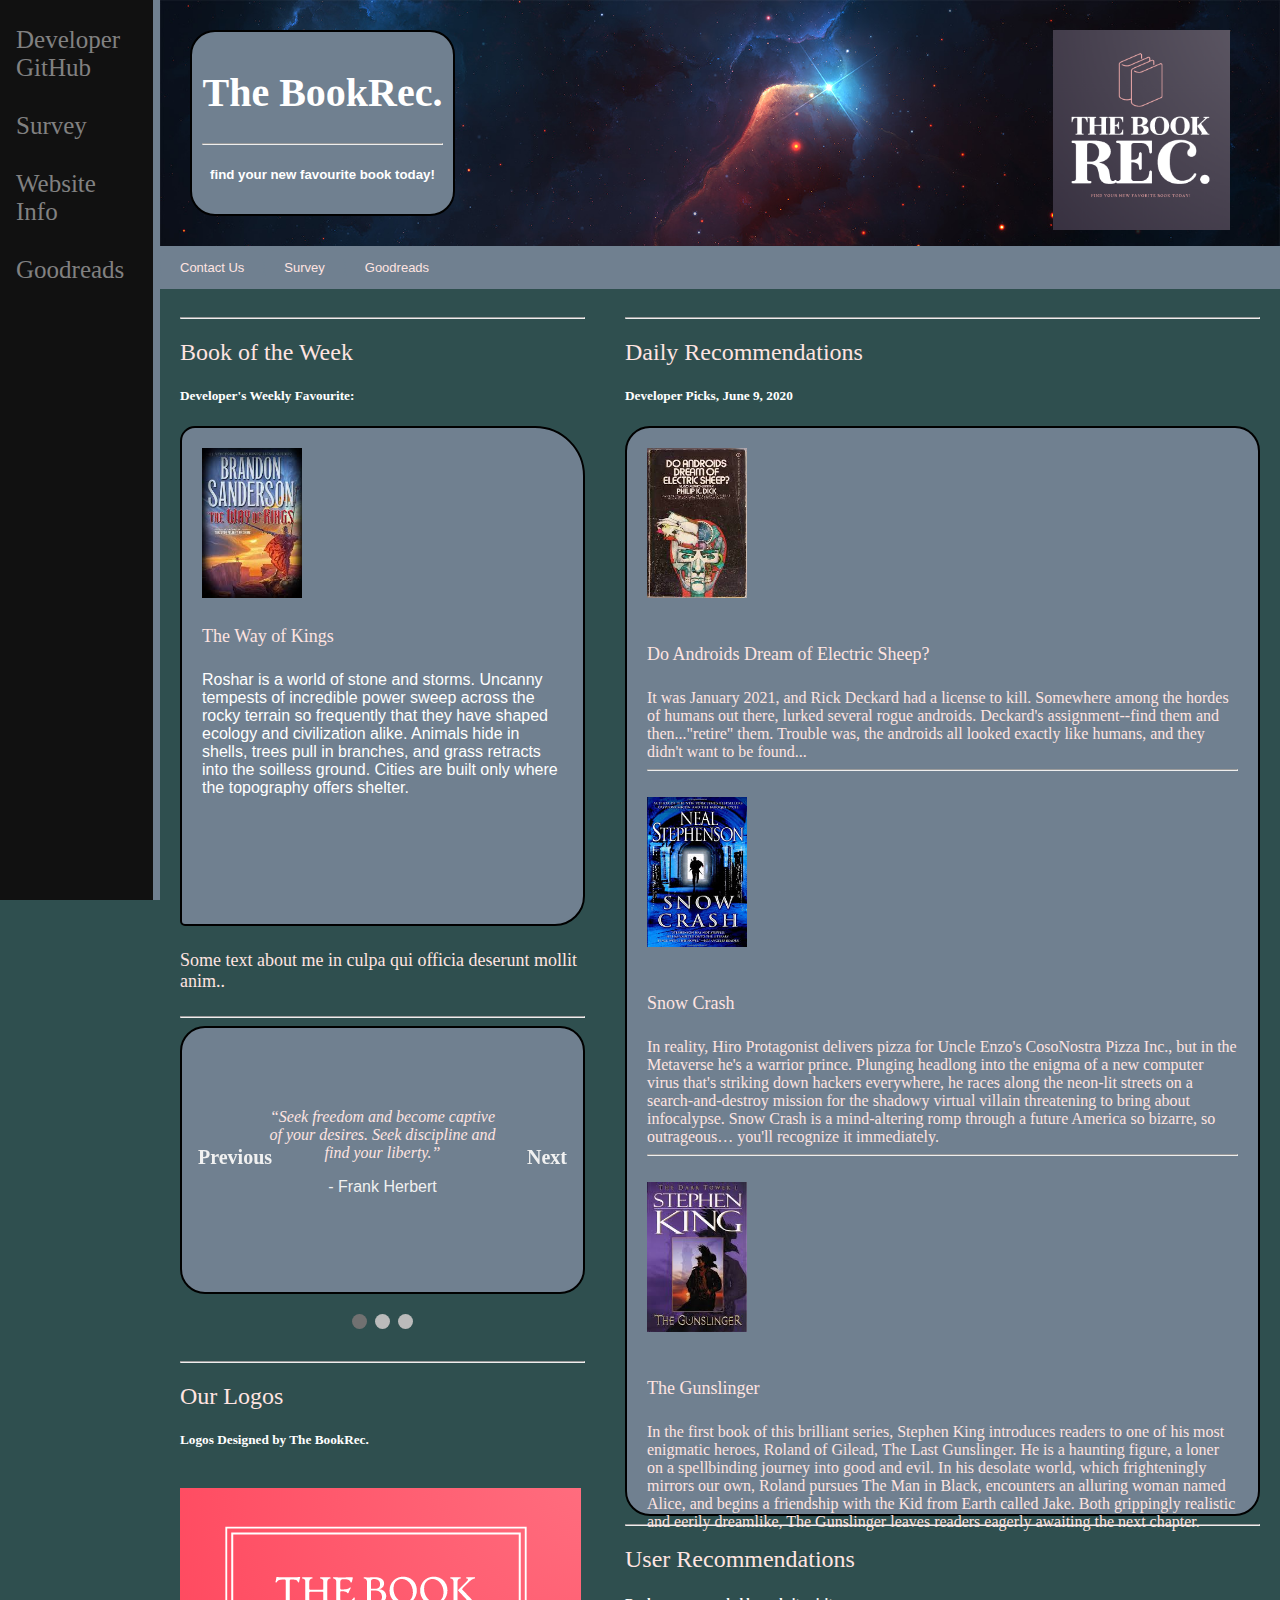
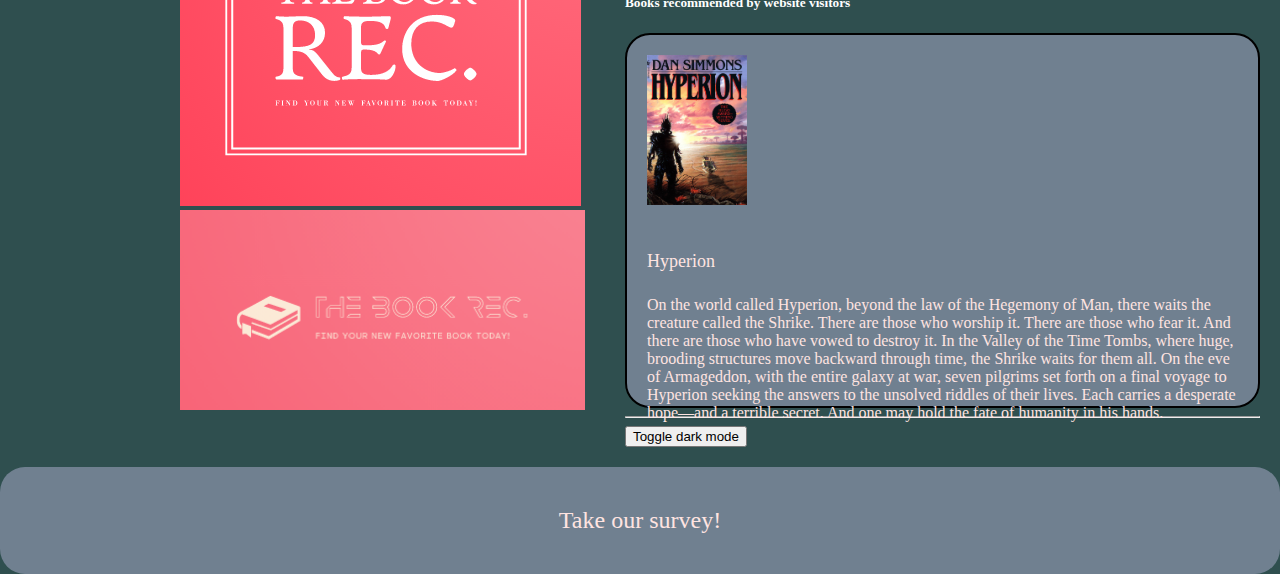
==== index.html @ bb547b55 "Add files via upload" ====
<!doctype HTML>
<html>
  
<head>
<title>The BookRec.</title>
<link rel="stylesheet" type="text/css" href="bookrec.css">
</head>
<body>
<div class="right">
<div class="header">
    <img src="unnamed.png" alt="bookrec" class="content" height="200px">
<div class="fakeimg2">

<h1>The BookRec.</h1>
    
  <hr>
  <h5>find your new favourite book today!</h5>
    
</div>
    </div>
    </div>    
   
<div class="right">
<div class="navbar">

    <a href='BookRecAbout.html' class="btn">Contact Us</a>
    <a href='BookRecSurvey.html' class="btn">Survey</a>
    <a href='https://www.goodreads.com/user/show/80505896-riley' class="btn">Goodreads</a>
    
  </div>
    </div>
    
    
<div class="right">
<!-- The flexible grid (content) -->
<div class="row">
  <div class="side">
    <hr>
    <h2>Book of the Week</h2>
    <h5>Developer's Weekly Favourite:</h5>
    <div class="fakeimg3" style="height:500px;">
        
        <img src="download (2).jfif" alt="image" width="100" height="150">
        <br>
        <h4>The Way of Kings</h4>
        
        <p>Roshar is a world of stone and storms. Uncanny tempests of incredible power sweep across the rocky terrain so frequently that they have shaped ecology and civilization alike. Animals hide in shells, trees pull in branches, and grass retracts into the soilless ground. Cities are built only where the topography offers shelter.</p>
      </div>
    <h4>Some text about me in culpa qui officia deserunt mollit anim..</h4>
    <hr>

   <div class="slideshow-container">

<div class="mySlides">
  <q>Seek freedom and become captive of your desires. Seek discipline and find your liberty.</q>
  <p class="author">- Frank Herbert</p>
</div>

<div class="mySlides">
  <q>The purpose of a storyteller is not to tell you how to think, but to give you questions to think upon.</q>
  <p class="author">- Brandon Sanderson</p>
</div>

<div class="mySlides">
  <q>The degree of civilization in a society can be judged by entering its prisons.</q>
  <p class="author">- Fyodor Dostoevsky</p>
</div>

<a class="prev" onclick="plusSlides(-1)">Previous</a>
<a class="next" onclick="plusSlides(1)">Next</a>

</div>

<div class="dot-container">
  <span class="dot" onclick="currentSlide(1)"></span> 
  <span class="dot" onclick="currentSlide(2)"></span> 
  <span class="dot" onclick="currentSlide(3)"></span> 
</div>

<script>
var slideIndex = 1;
showSlides(slideIndex);

function plusSlides(n) {
  showSlides(slideIndex += n);
}

function currentSlide(n) {
  showSlides(slideIndex = n);
}

function showSlides(n) {
  var i;
  var slides = document.getElementsByClassName("mySlides");
  var dots = document.getElementsByClassName("dot");
  if (n > slides.length) {slideIndex = 1}    
  if (n < 1) {slideIndex = slides.length}
  for (i = 0; i < slides.length; i++) {
      slides[i].style.display = "none";  
  }
  for (i = 0; i < dots.length; i++) {
      dots[i].className = dots[i].className.replace(" active", "");
  }
  slides[slideIndex-1].style.display = "block";  
  dots[slideIndex-1].className += " active";
}
</script>

      <hr>
      <h2>Our Logos</h2>
      <h5>Logos Designed by The BookRec.</h5>
      <br>
      
  <img src="image(3).png">
      <br>
 <img src="image(2).png">
  </div>
  <div class="main">
    <hr>
    <h2>Daily Recommendations</h2>
    <h5>Developer Picks, June 9, 2020</h5>
    <div class="fakeimg" style="height:1090px;"><img src="download (3).jfif" alt="Book" width="100" height="150">
        <br>
        <br>
        <h4>Do Androids Dream of Electric Sheep?</h4>
        
        It was January 2021, and Rick Deckard had a license to kill.
Somewhere among the hordes of humans out there, lurked several rogue androids. Deckard's assignment--find them and then..."retire" them. Trouble was, the androids all looked exactly like humans, and they didn't want to be found...
        <br>
        <hr>
        <br>
        <img src="download (4).jfif" alt="Italian Trulli" width="100" height="150">
        <br>
        <br>
        <h4>Snow Crash</h4>
        
        In reality, Hiro Protagonist delivers pizza for Uncle Enzo's CosoNostra Pizza Inc., but in the Metaverse he's a warrior prince. Plunging headlong into the enigma of a new computer virus that's striking down hackers everywhere, he races along the neon-lit streets on a search-and-destroy mission for the shadowy virtual villain threatening to bring about infocalypse. Snow Crash is a mind-altering romp through a future America so bizarre, so outrageous… you'll recognize it immediately.
        <hr>
      <br><img src="download (5).jfif" alt="Italian Trulli" width="100" height="150">
        <br>
        <br>
        <h4>The Gunslinger</h4>
        
        In the first book of this brilliant series, Stephen King introduces readers to one of his most enigmatic heroes, Roland of Gilead, The Last Gunslinger. He is a haunting figure, a loner on a spellbinding journey into good and evil. In his desolate world, which frighteningly mirrors our own, Roland pursues The Man in Black, encounters an alluring woman named Alice, and begins a friendship with the Kid from Earth called Jake. Both grippingly realistic and eerily dreamlike, The Gunslinger leaves readers eagerly awaiting the next chapter.
        
        <br>
        
        <br>
      
      </div>
  
    <hr>
    <h2>User Recommendations</h2>
    <h5>Books recommended by website visitors</h5>
    <div class="fakeimg" style="height:375px;"><img src="4956467008_bc6764a474_c.jpg" alt="Italian Trulli" width="100" height="150">
      <br>
        <br>
        <h4>Hyperion</h4>
        
        On the world called Hyperion, beyond the law of the Hegemony of Man, there waits the creature called the Shrike. There are those who worship it. There are those who fear it. And there are those who have vowed to destroy it. In the Valley of the Time Tombs, where huge, brooding structures move backward through time, the Shrike waits for them all. On the eve of Armageddon, with the entire galaxy at war, seven pilgrims set forth on a final voyage to Hyperion seeking the answers to the unsolved riddles of their lives. Each carries a desperate hope—and a terrible secret. And one may hold the fate of humanity in his hands. 
        <br>
        
      </div>
  
    <hr>
      <button onclick="myFunction()">Toggle dark mode</button>
  </div>
</div>
    </div> 
<div class="sidenav">
  <a href="https://github.com/rileyjones-stack">Developer <br>GitHub</a>
    <br>

  <a href="BookRecSurvey.html">Survey</a>
    <br>
  <a href="BookRecAbout.html">Website <br> Info</a>
    <br>
  <a href="https://www.goodreads.com/user/show/80505896-riley">Goodreads</a>
  
        
    


  
    </div>


<script>
function myFunction() {
   
   var element = document.body;
   element.classList.toggle("dark-mode");
   
}
</script>
    
<div class="footer">
  <h2><span class="blinking">Take our survey!</span></h2>
</div>
  
  </body>
</html>
---- bookrec.css ----
* {
  box-sizing: border-box;
  }

/* hyperlink styling */
a { 
text-decoration: none;
}
 
/* this creates the button and the size of it */
.btn {
  background-color: #708090;
  border: none;
  color: black;
  padding: 10px 20px;
  text-align: center;
  font-size: 16px;
  transition: 0.3s;
  border-radius: 25px;
}
    
 
/* this causes the fade colour */
.btn:hover {
  background-color: #708090;
  color: white;
}
 
/*creates navbar*/
.navbar {
  overflow: hidden;
  background-color: #708090;
  position: sticky;
  position: -webkit-sticky;
  top: 0;
    
}
    


/* Style the navigation bar links */
.navbar a {
  float: left;
  display: block;
  color: #FFE4E1;
  font-family: "Lucida Sans Unicode", "Lucida Grande", sans-serif;
  font-size: small;
  text-align: center;
  padding: 14px 20px;
  text-decoration: none;
}


/* Right-aligned link button at top */
.navbar a.right {
  float: right;
}

/* Change color on hover */
.navbar a:hover {
  background-color: #2F4F4F;
  color: #FFE4E1;
}

/* Active/current link */
.navbar a.active {
  background-color: #000080;
  color: ;
}

    p {
        color: white;
        font-family: "Lucida Sans Unicode", "Lucida Grande", sans-serif;
    }

body {
background-color: #2F4F4F;
font-family: "Times New Roman", Times, serif;
margin: 0;
background-image: url("");
    background-repeat: no-repeat;
    background-size: cover;


}

div {
color: #FFE4E1;
 word-wrap: break-word; 

}

/* try header with and without padding */
.header {
padding: 30px;
text-align: center;
background-color: #4682B4;
background-image: url("image(1).png");
    background-repeat: no-repeat;
    background-size: cover;
transition: 0.2s;

}
    
    

/* Column container */
.row {  
  display: flex;
  flex-wrap: wrap;

  
}

/* Create two unequal columns that sits next to each other */
/* Sidebar/left column */
.side {
  flex: 30%;
  
  padding: 20px;
}
  
/* Main column */
.main {
  flex: 60%;
  
  padding: 20px;
}
  
h5 {

  color: #FFFFFF;
  }
  


/* Fake image, just for this example */
.fakeimg {
  background-color:  	#708090;              
  width: 100%;
  padding: 20px;
  color: #FFE4E1;
  
  border-radius: 25px;
 
  border: 2px solid #000000;
  
  }
    
.fakeimg2 {
  background-color:  #708090;
  width: 25%;
  padding: 10px;
  color: #FFE4E1;
  font-family: "Lucida Sans Unicode", "Lucida Grande", sans-serif;
  border-radius: 25px;
  border: 2px solid #000000;
  }
    
.fakeimg3 {
  background-color:  #708090;
  width: 100%;
  padding: 20px;
  color: #FFE4E1;
  font-family: "Lucida Sans Unicode", "Lucida Grande", sans-serif;
  border-radius: 15px 50px 30px 5px;
  border: 2px solid #000000;
 
  }
    
    .right{
       margin-left: 160px;  
    }
    
.fakeimg4 {
  background-color:  	#708090;              
  width: 100%;
  padding: 10px;
  color: #FFE4E1;
  
 
 
  border: 4px solid #000000;
  
  }


/* Responsive layout - when the screen is less than 700px wide, make the two columns stack on top of each other instead of next to each other */
@media screen and (max-width: 700px) {
  .row, .navbar {   
    flex-direction: column;
  }
}
 
/* adds the blinking text to our footer */
.blinking{
    animation:blinkingText 1.2s infinite;
}
@keyframes blinkingText{
    0%{     color: #FFE4E1;    }
    49%{    color: #FFE4E1; }
    60%{    color: transparent; }
    99%{    color:transparent;  }
    100%{   color: #FFE4E1;    }
}

/* Footer */
.footer {
  padding: 20px;
  text-align: center;
  background: #708090;
  color: #FFE4E1;
  border-radius: 25px;
  
}
    /* main header styling */
    h1 {
        color: #FFFFFF;
        font-family: 'Bebas Neue';font-size: 40px;
       
    }

    h4 {
       font-family: 'Adamina';
       font-weight: normal;
       font-size: large;
    }
    
    h2 {
         font-weight: normal;
    }
    
    .content {
    position: absolute;
    top: 30px;
    right: 50px;
    }
    

 .sidenav {
  height: 100%;
  width: 160px;
  position: fixed;
  z-index: 1;
  top: 0;
  left: 0;
  background-color: #111;
  overflow-x: hidden;
  padding-top: 20px;
  border-right: 7px solid #708090;
}

.sidenav a {
  padding: 6px 8px 6px 16px;
  text-decoration: none;
  font-size: 25px;
  color: #818181;
  display: block;
}

.sidenav a:hover {
  color: #f1f1f1;
}

.main3 {
  margin-left: 160px; /* Same as the width of the sidenav */
  font-size: 28px; /* Increased text to enable scrolling */
  padding: 0px 10px;
}

@media screen and (max-height: 450px) {
  .sidenav {padding-top: 15px;}
  .sidenav a {font-size: 18px;}
}
    
.dark-mode {
  background-color: #111;
  color: white;
  
}
    
/* Slideshow container */
.slideshow-container {
  position: relative;
  background: #708090;
  border-radius: 25px;
  border: 2px solid #000000;

}

/* Slides */
.mySlides {
  display: none;
  padding: 80px;
  text-align: center;
}

/* Next & previous buttons */
.prev, .next {
  cursor: pointer;
  position: absolute;
  top: 50%;
  width: auto;
  margin-top: -30px;
  padding: 16px;
  color: #f1f1f1;
  font-weight: bold;
  font-size: 20px;
  border-radius: 0 3px 3px 0;
  user-select: none;
}

/* Position the "next button" to the right */
.next {
  position: absolute;
  right: 0;
  border-radius: 3px 0 0 3px;
}

/* On hover, add a black background color with a little bit see-through */
.prev:hover, .next:hover {
  background-color: rgba(0,0,0,0.8);
  color: white;
}

/* The dot/bullet/indicator container */
.dot-container {
    text-align: center;
    padding: 20px;
    
}

/* The dots/bullets/indicators */
.dot {
  cursor: pointer;
  height: 15px;
  width: 15px;
  margin: 0 2px;
  background-color: #bbb;
  border-radius: 50%;
  display: inline-block;
  transition: background-color 0.6s ease;
}

/* Add a background color to the active dot/circle */
.active, .dot:hover {
  background-color: #717171;
}

/* Add an italic font style to all quotes */
q {font-style: italic;}

/* Add a blue color to the author */
.author {color: #f1f1f1;}
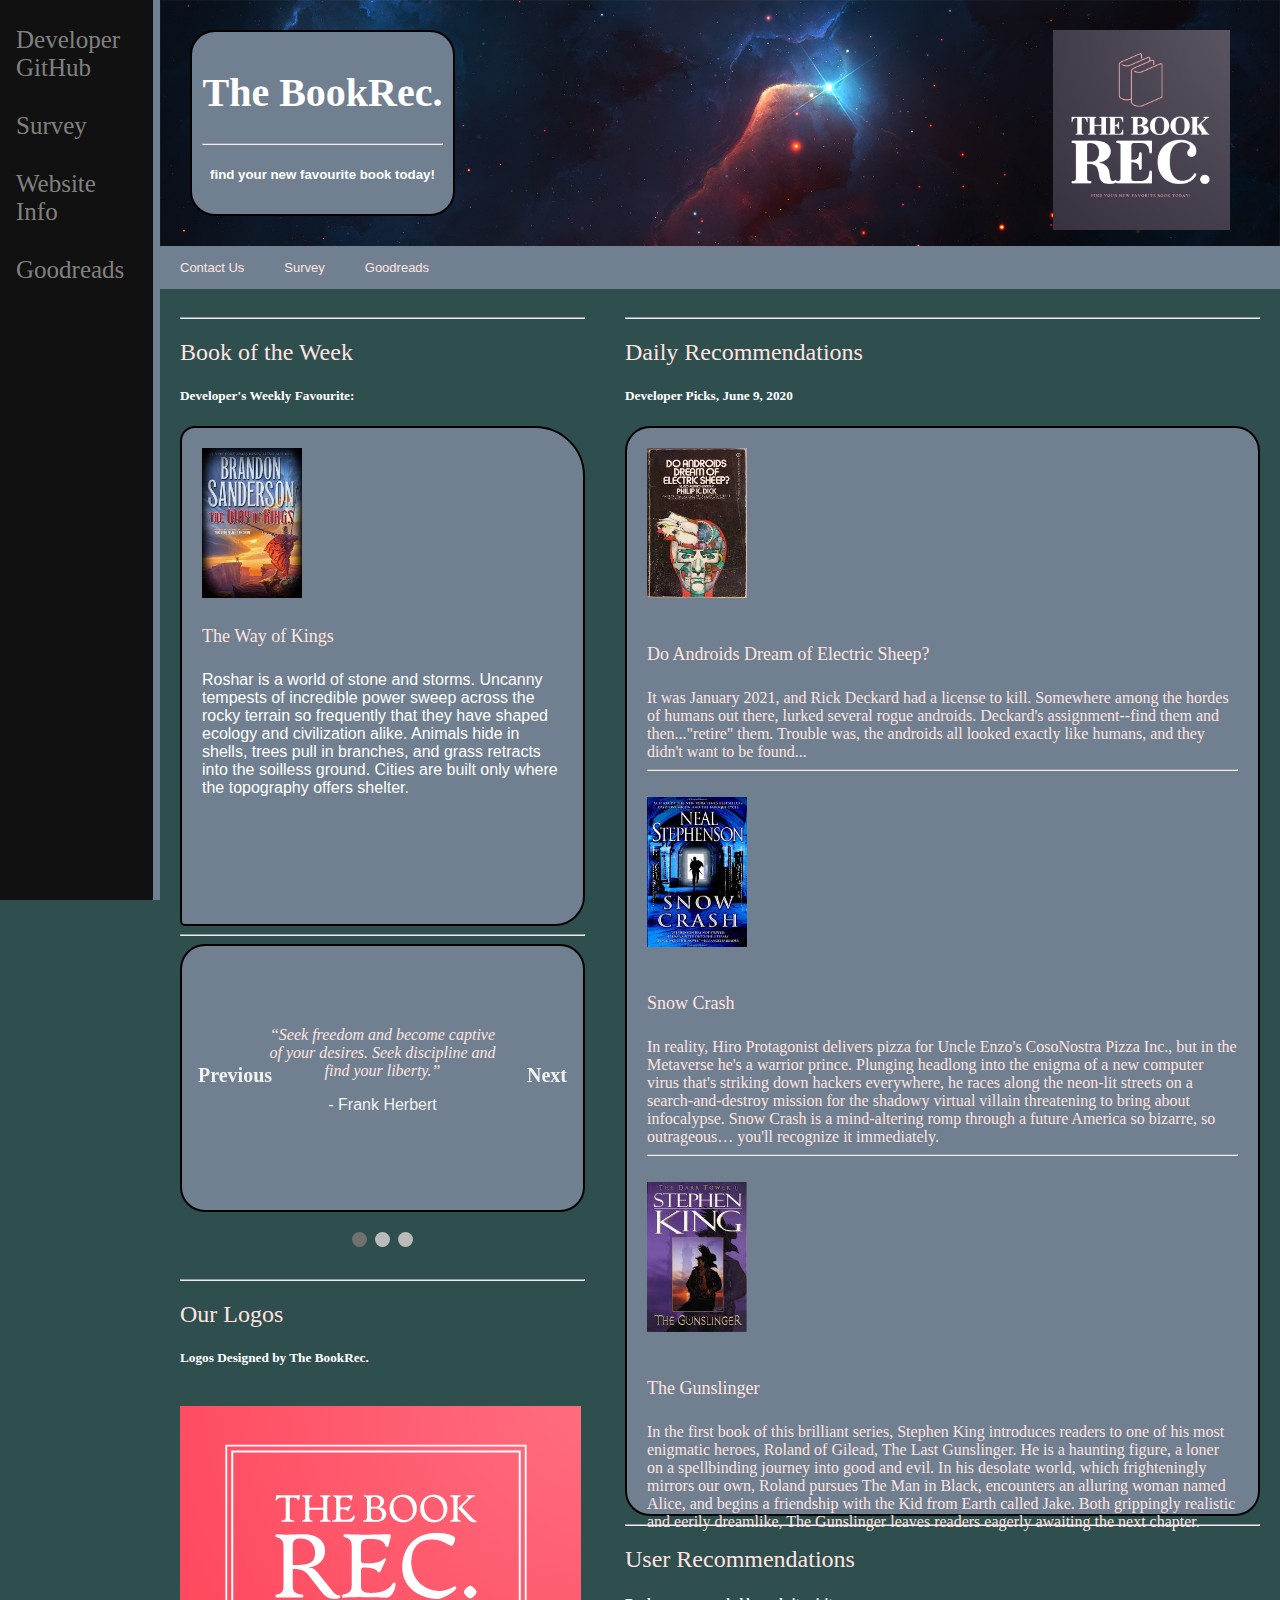
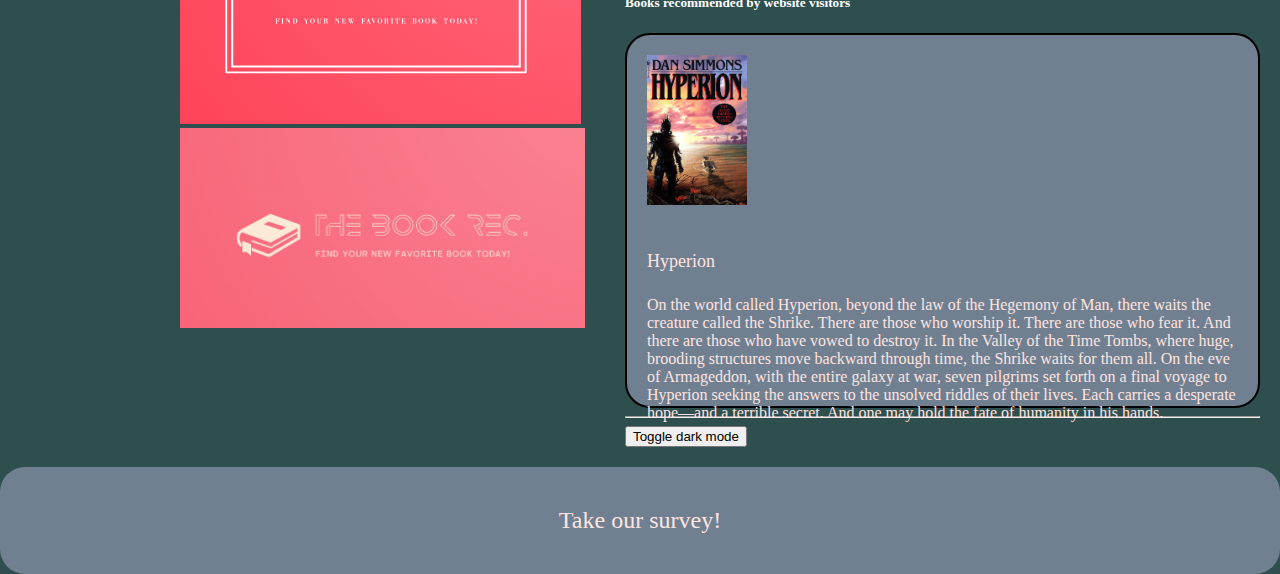
==== commit 7196562a: "Update index.html" ====
--- a/index.html
+++ b/index.html
@@ -46,7 +46,7 @@
         
         <p>Roshar is a world of stone and storms. Uncanny tempests of incredible power sweep across the rocky terrain so frequently that they have shaped ecology and civilization alike. Animals hide in shells, trees pull in branches, and grass retracts into the soilless ground. Cities are built only where the topography offers shelter.</p>
       </div>
-    <h4>Some text about me in culpa qui officia deserunt mollit anim..</h4>
+    
     <hr>
 
    <div class="slideshow-container">
